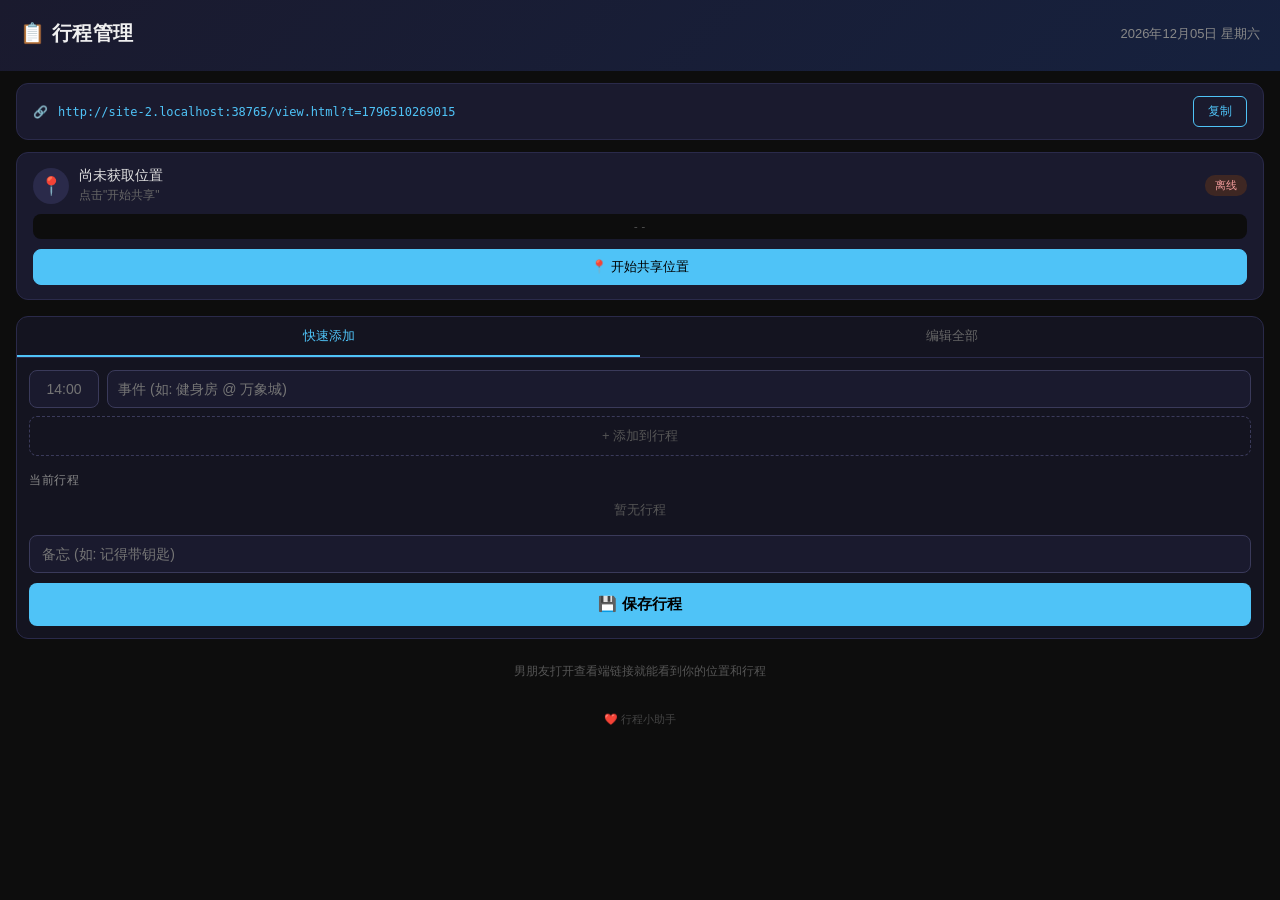
==== admin.html @ 4dcbf2bd "feat: 行程位置共享 - 双页面架构（admin管理+view查看），通过data.json同步" ====
<!DOCTYPE html>
<html lang="zh-CN">
<head>
<meta charset="UTF-8">
<meta name="viewport" content="width=device-width, initial-scale=1.0, maximum-scale=1.0, user-scalable=no">
<title>📋 行程管理</title>
<style>
* { margin: 0; padding: 0; box-sizing: border-box; }

body {
  font-family: -apple-system, BlinkMacSystemFont, "Segoe UI", "PingFang SC", "Microsoft YaHei", sans-serif;
  background: #0d0d0d;
  color: #e0e0e0;
  min-height: 100vh;
}

.header {
  background: linear-gradient(135deg, #1a1a2e 0%, #16213e 100%);
  padding: 20px 20px 16px;
  position: sticky;
  top: 0;
  z-index: 10;
}

.header-top { display: flex; justify-content: space-between; align-items: center; margin-bottom: 8px; }
.header h1 { font-size: 20px; font-weight: 600; color: #f0f0f0; letter-spacing: 0.5px; }
.header .date-display { font-size: 13px; color: #888; }

.section-title {
  font-size: 14px; font-weight: 500; color: #888;
  padding: 16px 20px 8px; letter-spacing: 0.5px;
}

/* 位置状态 */
.location-card {
  background: #1a1a2e; border: 1px solid #2a2a4a; border-radius: 12px;
  margin: 12px 16px; padding: 14px 16px;
}

.loc-status {
  display: flex; align-items: center; gap: 10px; margin-bottom: 10px;
}

.loc-icon {
  width: 36px; height: 36px; background: #2a2a4a; border-radius: 50%;
  display: flex; align-items: center; justify-content: center;
  font-size: 18px; flex-shrink: 0;
}

.loc-info { flex: 1; min-width: 0; }
.loc-name { font-size: 14px; color: #e0e0e0; }
.loc-addr { font-size: 12px; color: #666; margin-top: 2px; }
.loc-time { font-size: 11px; color: #555; }

.loc-badge {
  display: inline-block; font-size: 11px; padding: 3px 10px;
  border-radius: 10px; flex-shrink: 0;
}

.loc-badge.active { background: #1b5e20; color: #a5d6a7; }
.loc-badge.inactive { background: #3e2723; color: #ef9a9a; }

.loc-coords {
  font-size: 11px; color: #555; text-align: center;
  padding: 6px; background: #0d0d0d; border-radius: 8px;
  margin-top: 6px; font-family: monospace; letter-spacing: 1px;
}

.loc-actions { display: flex; gap: 8px; margin-top: 10px; }
.loc-btn {
  flex: 1; padding: 8px; border: 1px solid #3a3a5a; border-radius: 8px;
  background: #1a1a2e; color: #c0c0c0; font-size: 13px; cursor: pointer; text-align: center;
}
.loc-btn.primary { background: #4fc3f7; color: #000; border-color: #4fc3f7; font-weight: 500; }
.loc-btn.danger { background: #c62828; color: #fff; border-color: #c62828; }
.loc-btn:active { opacity: 0.7; }

/* 行程编辑 */
.timeline { padding: 0 16px; }
.timeline-item {
  display: flex; gap: 14px; padding: 10px 0; position: relative; align-items: flex-start;
}
.timeline-item::before {
  content: ''; position: absolute; left: 7px; top: 36px; bottom: -10px;
  width: 1px; background: #2a2a4a;
}
.timeline-item:last-child::before { display: none; }

.timeline-dot {
  width: 16px; height: 16px; border-radius: 50%; background: #2a2a4a;
  border: 2px solid #3a3a5a; flex-shrink: 0; margin-top: 2px;
}
.timeline-dot.active { background: #4fc3f7; border-color: #4fc3f7; box-shadow: 0 0 8px rgba(79,195,247,0.4); }
.timeline-done { background: #4caf50; border-color: #4caf50; }

.timeline-content { flex: 1; min-width: 0; }
.timeline-time { font-size: 12px; color: #666; }
.timeline-title { font-size: 15px; color: #e0e0e0; font-weight: 500; margin-top: 2px; }
.timeline-desc { font-size: 13px; color: #777; margin-top: 2px; }
.timeline-del {
  font-size: 16px; color: #555; cursor: pointer; padding: 4px 8px;
  flex-shrink: 0; align-self: center; line-height: 1;
}

/* 编辑区 */
.edit-section {
  margin: 16px; background: #141420; border: 1px solid #2a2a4a;
  border-radius: 12px; overflow: hidden;
}

.edit-tabs {
  display: flex; border-bottom: 1px solid #2a2a4a;
}

.edit-tab {
  flex: 1; padding: 10px; text-align: center; font-size: 13px;
  color: #666; cursor: pointer; border-bottom: 2px solid transparent;
}

.edit-tab.active { color: #4fc3f7; border-bottom-color: #4fc3f7; }

.edit-panel { padding: 12px; display: none; }
.edit-panel.active { display: block; }

.edit-input {
  width: 100%; background: #1a1a2e; border: 1px solid #3a3a5a;
  border-radius: 8px; color: #e0e0e0; font-size: 14px;
  padding: 10px 12px; resize: none; font-family: inherit;
  margin-bottom: 10px;
}

.edit-input:focus { outline: none; border-color: #4fc3f7; }

.add-row {
  display: flex; gap: 8px; margin-bottom: 8px;
}

.add-row .time-input {
  width: 70px; flex-shrink: 0; background: #1a1a2e;
  border: 1px solid #3a3a5a; border-radius: 8px; color: #e0e0e0;
  font-size: 14px; padding: 10px 8px; text-align: center;
}

.add-row .text-input {
  flex: 1; background: #1a1a2e; border: 1px solid #3a3a5a;
  border-radius: 8px; color: #e0e0e0; font-size: 14px; padding: 10px;
}

.add-row input:focus { outline: none; border-color: #4fc3f7; }

.add-btn {
  width: 100%; padding: 10px; border: 1px dashed #3a3a5a;
  border-radius: 8px; background: transparent;
  color: #555; font-size: 13px; cursor: pointer; text-align: center;
  margin-bottom: 8px;
}

.add-btn:active { border-color: #4fc3f7; color: #4fc3f7; }

.save-btn {
  width: 100%; padding: 12px; border: none; border-radius: 8px;
  background: #4fc3f7; color: #000; font-size: 15px;
  font-weight: 600; cursor: pointer; text-align: center;
}

.save-btn:active { opacity: 0.7; }

/* 备忘 */
.note-section {
  margin: 16px; padding: 14px 16px;
  background: #141420; border: 1px solid #2a2a4a; border-radius: 12px;
}
.note-section-title { font-size: 13px; color: #666; margin-bottom: 8px; }

.log-section {
  margin: 0 16px 16px; background: #141420; border: 1px solid #2a2a4a;
  border-radius: 12px; padding: 12px 16px; display: none;
}
.log-section.show { display: block; }
.log-title { font-size: 12px; color: #555; margin-bottom: 6px; cursor: pointer; }
.log-entry { font-size: 11px; color: #444; padding: 2px 0; font-family: monospace; }

.footer { text-align: center; padding: 24px 20px 40px; font-size: 11px; color: #444; }

.share-hint {
  text-align: center; padding: 8px 16px; font-size: 12px; color: #555;
}

.share-link {
  margin: 12px 16px; padding: 12px 16px;
  background: #1a1a2e; border: 1px solid #2a2a4a; border-radius: 12px;
  display: flex; align-items: center; gap: 10px;
}

.share-link input {
  flex: 1; background: transparent; border: none; color: #4fc3f7;
  font-size: 12px; font-family: monospace; outline: none;
  min-width: 0;
}

.share-link .copy-btn {
  flex-shrink: 0; padding: 6px 14px; border: 1px solid #4fc3f7;
  border-radius: 6px; color: #4fc3f7; font-size: 12px;
  cursor: pointer; background: transparent;
}

</style>
</head>
<body>

<div class="header">
  <div class="header-top">
    <h1>📋 行程管理</h1>
    <div class="date-display" id="dateDisplay"></div>
  </div>
</div>

<!-- 共享链接 -->
<div class="share-link">
  <span style="color:#888;font-size:12px;flex-shrink:0;">🔗</span>
  <input type="text" id="viewerLink" readonly value="加载中...">
  <button class="copy-btn" id="copyLink">复制</button>
</div>

<!-- 位置共享 -->
<div class="location-card">
  <div class="loc-status">
    <div class="loc-icon">📍</div>
    <div class="loc-info">
      <div class="loc-name" id="locName">尚未获取位置</div>
      <div class="loc-addr" id="locAddr">点击"开始共享"</div>
      <div class="loc-time" id="locTime"></div>
    </div>
    <span class="loc-badge inactive" id="locBadge">离线</span>
  </div>
  <div class="loc-coords" id="locCoords">--</div>
  <div class="loc-actions">
    <button class="loc-btn primary" id="startShare">📍 开始共享位置</button>
    <button class="loc-btn danger" id="stopShare" style="display:none;">停止</button>
  </div>
</div>

<!-- 行程编辑 -->
<div class="edit-section">
  <div class="edit-tabs">
    <div class="edit-tab active" data-tab="quick">快速添加</div>
    <div class="edit-tab" data-tab="full">编辑全部</div>
  </div>

  <!-- 快速添加 -->
  <div class="edit-panel active" id="panel-quick">
    <div class="add-row">
      <input type="text" class="time-input" id="quickTime" placeholder="14:00" value="">
      <input type="text" class="text-input" id="quickTitle" placeholder="事件 (如: 健身房 @ 万象城)">
    </div>
    <button class="add-btn" id="addQuickItem">+ 添加到行程</button>

    <div class="section-title" style="padding:8px 0 4px;font-size:12px;">当前行程</div>
    <div id="quickList"></div>

    <div style="margin-top:8px;">
      <input type="text" style="width:100%;background:#1a1a2e;border:1px solid #3a3a5a;border-radius:8px;color:#e0e0e0;font-size:14px;padding:10px 12px;" id="quickNote" placeholder="备忘 (如: 记得带钥匙)">
    </div>

    <button class="save-btn" id="quickSave" style="margin-top:10px;">💾 保存行程</button>
  </div>

  <!-- 编辑全部 -->
  <div class="edit-panel" id="panel-full">
    <textarea class="edit-input" id="fullInput" rows="7" placeholder="格式：&#10;14:00 健身房 @ 万象城&#10;19:00 吃饭 @ 万达&#10;21:30 预计到家&#10;&#10;===&#10;备忘：记得带钥匙"></textarea>
    <button class="save-btn" id="fullSave">💾 保存全部</button>
  </div>
</div>

<!-- 日志 -->
<div class="log-section" id="logSection">
  <div class="log-title" id="logToggle">📋 同步日志 (点击展开)</div>
  <div id="logContent"></div>
</div>

<div class="share-hint">
  男朋友打开查看端链接就能看到你的位置和行程
</div>

<div class="footer">
  ❤️ 行程小助手
</div>

<script>
// ===== 工具函数 =====
function todayStr() {
  const d = new Date();
  const y = d.getFullYear();
  const m = String(d.getMonth()+1).padStart(2,'0');
  const day = String(d.getDate()).padStart(2,'0');
  const w = ['日','一','二','三','四','五','六'];
  return `${y}年${m}月${day}日 星期${w[d.getDay()]}`;
}

function formatTime(d) { return String(d.getHours()).padStart(2,'0')+':'+String(d.getMinutes()).padStart(2,'0'); }

// ===== 加载 config.js 中的 token =====
// config.js 声明了 GITHUB_TOKEN_FROM_CONFIG 变量

// ===== 数据管理 =====
// 数据通过 GitHub Raw 共享：admin 写入 data.json，view 从 GitHub Raw 读取

const GITHUB_OWNER = 'adillojesus310-create';
const GITHUB_REPO = 'xingcheng';
const DATA_URL = `https://raw.githubusercontent.com/${GITHUB_OWNER}/${GITHUB_REPO}/master/data.json`;
/* GITHUB_TOKEN handled via config.js */

// 本地缓存（离线也能用）
let localData = null;

function loadSavedData() {
  try {
    const raw = localStorage.getItem('admin_data');
    if (raw) return JSON.parse(raw);
  } catch(e) {}
  return null;
}

function getData() {
  return localData || loadSavedData() || { items: [], note: '', loc: null };
}

async function setData(d) {
  localData = d;
  localStorage.setItem('admin_data', JSON.stringify(d));

  // 同步到 GitHub
  await pushToGithub(d);
  updateSharedLink();
}

function getGitHubToken() {
  // 从 config.js 或 localStorage 获取
  if (typeof GITHUB_TOKEN_FROM_CONFIG !== 'undefined') return GITHUB_TOKEN_FROM_CONFIG;
  try { return localStorage.getItem('gh_token') || ''; } catch(e) { return ''; }
}

async function pushToGithub(data) {
  const token = getGitHubToken();
  if (!token) {
    addLog('⚠️ 需要 GitHub Token 才能同步。点击右下角✏️设置');
    return;
  }
  const url = `https://api.github.com/repos/${GITHUB_OWNER}/${GITHUB_REPO}/contents/data.json`;

  try {
    // 先获取当前文件的 SHA（如果存在）
    let sha = '';
    try {
      const resp = await fetch(url, {
        headers: { 'Authorization': `token ${token}` }
      });
      const info = await resp.json();
      if (info.sha) sha = info.sha;
    } catch(e) {}

    // 推送新内容
    const content = btoa(unescape(encodeURIComponent(JSON.stringify(data, null, 2))));
    const body = {
      message: 'update data.json',
      content: content,
      branch: 'master'
    };
    if (sha) body.sha = sha;

    const resp = await fetch(url, {
      method: 'PUT',
      headers: {
        'Authorization': `token ${token}`,
        'Content-Type': 'application/json'
      },
      body: JSON.stringify(body)
    });

    const result = await resp.json();
    if (resp.ok) {
      addLog('✅ 数据已同步到 GitHub');
    } else {
      addLog('⚠️ GitHub 同步失败: ' + (result.message || '未知错误'));
      console.warn('GitHub push failed:', result);
    }
  } catch(e) {
    addLog('⚠️ 网络错误: ' + e.message);
  }
}

function updateSharedLink() {
  const link = document.getElementById('viewerLink');
  const viewerUrl = window.location.href
    .replace('admin.html', 'view.html')
    .replace(/\/+$/, '')
    .split('?')[0].split('#')[0] + '?t=' + Date.now();
  link.value = viewerUrl;
  return viewerUrl;
}

// ===== 位置共享 =====
let watchId = null;
let isSharing = false;

function updateLocationUI(loc) {
  const nameEl = document.getElementById('locName');
  const addrEl = document.getElementById('locAddr');
  const timeEl = document.getElementById('locTime');
  const badge = document.getElementById('locBadge');
  const coords = document.getElementById('locCoords');

  if (!loc) {
    nameEl.textContent = '尚未获取位置';
    addrEl.textContent = '点击"开始共享位置"';
    timeEl.textContent = '';
    badge.className = 'loc-badge inactive';
    badge.textContent = '离线';
    coords.textContent = '--';
    return;
  }

  const lat = loc.lat.toFixed(6);
  const lng = loc.lng.toFixed(6);
  nameEl.textContent = '当前共享位置';
  addrEl.textContent = `精度 ±${Math.round(loc.accuracy)}米`;
  timeEl.textContent = '更新于 ' + (loc.time || formatTime(new Date()));
  badge.className = 'loc-badge active';
  badge.textContent = '📍 在线';
  coords.textContent = `${lat}, ${lng}`;
}

async function startSharing() {
  if (!navigator.geolocation) { alert('浏览器不支持定位'); return; }

  async function onPosition(pos) {
    const loc = {
      lat: pos.coords.latitude,
      lng: pos.coords.longitude,
      accuracy: pos.coords.accuracy,
      time: formatTime(new Date())
    };
    isSharing = true;

    // 更新数据
    const data = getData();
    data.loc = loc;
    await setData(data);
    updateLocationUI(loc);
    updateSharedLink();
    addLog('位置已更新: ' + loc.lat.toFixed(4) + ', ' + loc.lng.toFixed(4));

    document.getElementById('startShare').style.display = 'none';
    document.getElementById('stopShare').style.display = 'block';
  }

  function onError(err) {
    console.warn('位置失败:', err.message);
    alert('获取位置失败: ' + err.message + '\n请检查定位权限是否开启');
  }

  navigator.geolocation.getCurrentPosition(onPosition, onError, {
    enableHighAccuracy: true, timeout: 15000
  });

  // 持续追踪
  if (watchId) navigator.geolocation.clearWatch(watchId);
  watchId = navigator.geolocation.watchPosition(onPosition, onError, {
    enableHighAccuracy: true, timeout: 30000, maximumAge: 10000
  });
}

function stopSharing() {
  if (watchId) {
    navigator.geolocation.clearWatch(watchId);
    watchId = null;
  }
  isSharing = false;
  document.getElementById('startShare').style.display = 'block';
  document.getElementById('stopShare').style.display = 'none';
  updateLocationUI(null);
  addLog('位置共享已停止');
}

// ===== 行程管理 =====
function renderQuickList(data) {
  const el = document.getElementById('quickList');
  if (!data.items || data.items.length === 0) {
    el.innerHTML = '<div style="color:#555;font-size:13px;padding:8px 0;text-align:center;">暂无行程</div>';
    return;
  }

  let html = '';
  data.items.forEach((item, i) => {
    html += `
      <div class="timeline-item">
        <div class="timeline-dot"></div>
        <div class="timeline-content">
          <div class="timeline-time">${item.time}</div>
          <div class="timeline-title">${item.title}</div>
          ${item.desc ? `<div class="timeline-desc">${item.desc}</div>` : ''}
        </div>
        <div class="timeline-del" data-idx="${i}">✕</div>
      </div>
    `;
  });
  el.innerHTML = html;

  // 删除事件
  el.querySelectorAll('.timeline-del').forEach(btn => {
    btn.addEventListener('click', async function() {
      const idx = parseInt(this.dataset.idx);
      const d = getData();
      d.items.splice(idx, 1);
      await setData(d);
      renderQuickList(d);
      updateSharedLink();
    });
  });
}

// ===== Tab 切换 =====
document.querySelectorAll('.edit-tab').forEach(tab => {
  tab.addEventListener('click', function() {
    document.querySelectorAll('.edit-tab').forEach(t => t.classList.remove('active'));
    document.querySelectorAll('.edit-panel').forEach(p => p.classList.remove('active'));
    this.classList.add('active');
    document.getElementById('panel-' + this.dataset.tab).classList.add('active');

    // 切换到 full 时填充内容
    if (this.dataset.tab === 'full') {
      const data = getData();
      const lines = data.items.map(i => `${i.time} ${i.title}${i.desc ? ' ' + i.desc : ''}`);
      if (data.note) { lines.push(''); lines.push('==='); lines.push(data.note); }
      document.getElementById('fullInput').value = lines.join('\n');
    }
  });
});

// ===== 快速添加 =====
document.getElementById('addQuickItem').addEventListener('click', async function() {
  const time = document.getElementById('quickTime').value.trim();
  const title = document.getElementById('quickTitle').value.trim();
  if (!time || !title) { alert('请输入时间和事件'); return; }

  const data = getData();
  let desc = '';
  let cleanTitle = title;
  if (title.includes(' @')) {
    const parts = title.split(' @');
    cleanTitle = parts[0].trim();
    desc = '@' + parts.slice(1).join(' @').trim();
  }
  data.items.push({ time, title: cleanTitle, desc, done: false });

  // 按时间排序
  data.items.sort((a, b) => a.time.localeCompare(b.time));

  await setData(data);
  renderQuickList(data);
  updateSharedLink();
  document.getElementById('quickTime').value = '';
  document.getElementById('quickTitle').value = '';
  addLog('已添加: ' + time + ' ' + cleanTitle);
});

// ===== 快速保存 =====
document.getElementById('quickSave').addEventListener('click', async function() {
  const note = document.getElementById('quickNote').value.trim();
  const data = getData();
  data.note = note;
  await setData(data);
  updateSharedLink();
  addLog('行程已保存');
});

// ===== 全部保存 =====
document.getElementById('fullSave').addEventListener('click', async function() {
  const text = document.getElementById('fullInput').value.trim();
  if (!text) { alert('请输入行程'); return; }

  const lines = text.split('\n');
  const items = [];
  let note = '';
  let inNote = false;

  for (const line of lines) {
    const t = line.trim();
    if (!t) continue;
    if (t === '===') { inNote = true; continue; }
    if (inNote) { note = (note ? note + '\n' : '') + t; continue; }

    const tm = t.match(/^(\d{1,2}:\d{2})(?:\s*-\s*\d{1,2}:\d{2})?\s+(.+)/);
    if (tm) {
      let desc = '';
      let title = tm[2].trim();
      if (title.includes(' @')) {
        const parts = title.split(' @');
        title = parts[0].trim();
        desc = '@' + parts.slice(1).join(' @').trim();
      }
      items.push({ time: tm[1], title, desc, done: false });
    } else {
      const hm = t.match(/预计到家\s*(\d{1,2}:\d{2})/);
      if (hm) items.push({ time: hm[1], title: '预计到家', desc: '', done: false });
    }
  }

  if (items.length === 0) { alert('请输入有效行程'); return; }

  items.sort((a, b) => a.time.localeCompare(b.time));

  const data = getData();
  data.items = items;
  data.note = note;
  await setData(data);
  renderQuickList(data);
  updateSharedLink();
  addLog('已更新 ' + items.length + ' 条行程');

  // 切回快速面板
  document.querySelector('[data-tab="quick"]').click();
  document.getElementById('quickNote').value = note;
});

// ===== 日志 =====
function addLog(msg) {
  const el = document.getElementById('logContent');
  const time = formatTime(new Date());
  el.innerHTML = `<div class="log-entry">[${time}] ${msg}</div>` + el.innerHTML;
  document.getElementById('logSection').classList.add('show');
}

document.getElementById('logToggle').addEventListener('click', function() {
  const content = document.getElementById('logContent');
  content.style.display = content.style.display === 'none' ? 'block' : 'none';
});

// ===== 复制链接 =====
document.getElementById('copyLink').addEventListener('click', function() {
  const input = document.getElementById('viewerLink');
  input.select();
  input.setSelectionRange(0, 99999);
  navigator.clipboard.writeText(input.value).then(() => {
    this.textContent = '已复制';
    setTimeout(() => { this.textContent = '复制'; }, 2000);
  }).catch(() => {
    document.execCommand('copy');
    this.textContent = '已复制';
    setTimeout(() => { this.textContent = '复制'; }, 2000);
  });
});

// ===== 初始化 =====
document.getElementById('dateDisplay').textContent = todayStr();

const initialData = getData();
renderQuickList(initialData);
if (initialData.note) document.getElementById('quickNote').value = initialData.note;
if (initialData.loc) updateLocationUI(initialData.loc);
if (initialData.loc) {
  document.getElementById('startShare').style.display = 'none';
  document.getElementById('stopShare').style.display = 'block';
}

updateSharedLink();

// 按钮事件
document.getElementById('startShare').addEventListener('click', startSharing);
document.getElementById('stopShare').addEventListener('click', stopSharing);

// 定时更新链接
setInterval(() => {
  updateSharedLink();
  document.getElementById('dateDisplay').textContent = todayStr();
}, 60000);

// 页面关闭时停止位置
window.addEventListener('beforeunload', function() {
  if (watchId) navigator.geolocation.clearWatch(watchId);
});

console.log('📋 行程管理端已加载');
console.log('📍 点击"开始共享位置"可实时更新位置');
</script>
</body>
</html>
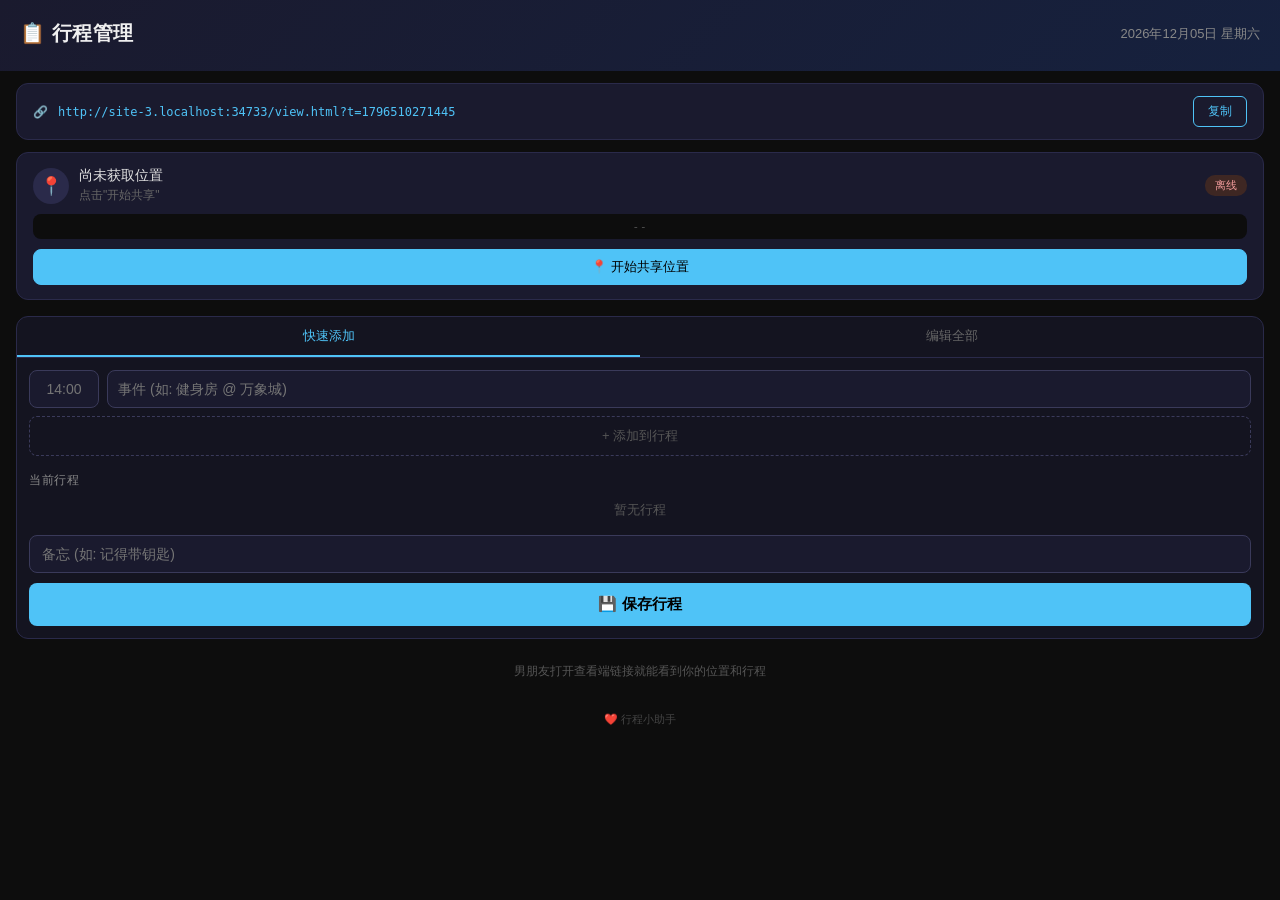
==== commit 0e2365da: "feat: 首次使用弹窗输入token，存localStorage" ====
--- a/admin.html
+++ b/admin.html
@@ -302,6 +302,26 @@
 // ===== 加载 config.js 中的 token =====
 // config.js 声明了 GITHUB_TOKEN_FROM_CONFIG 变量
 
+// 尝试从配置文件读取 token，如果没有则弹窗让用户输入
+function initToken() {
+  let token = '';
+  try {
+    if (typeof GITHUB_TOKEN_FROM_CONFIG !== 'undefined') token = GITHUB_TOKEN_FROM_CONFIG;
+  } catch(e) {}
+  if (!token) {
+    try { token = localStorage.getItem('gh_token') || ''; } catch(e) {}
+  }
+  if (!token) {
+    token = prompt('请输入 GitHub Token（首次使用需要）：\nhttps://github.com/settings/tokens');
+    if (token) {
+      try { localStorage.setItem('gh_token', token); } catch(e) {}
+    }
+  }
+  return token;
+}
+
+let ghToken = initToken();
+
 // ===== 数据管理 =====
 // 数据通过 GitHub Raw 共享：admin 写入 data.json，view 从 GitHub Raw 读取
 
@@ -335,9 +355,7 @@
 }
 
 function getGitHubToken() {
-  // 从 config.js 或 localStorage 获取
-  if (typeof GITHUB_TOKEN_FROM_CONFIG !== 'undefined') return GITHUB_TOKEN_FROM_CONFIG;
-  try { return localStorage.getItem('gh_token') || ''; } catch(e) { return ''; }
+  return ghToken || initToken() || '';
 }
 
 async function pushToGithub(data) {
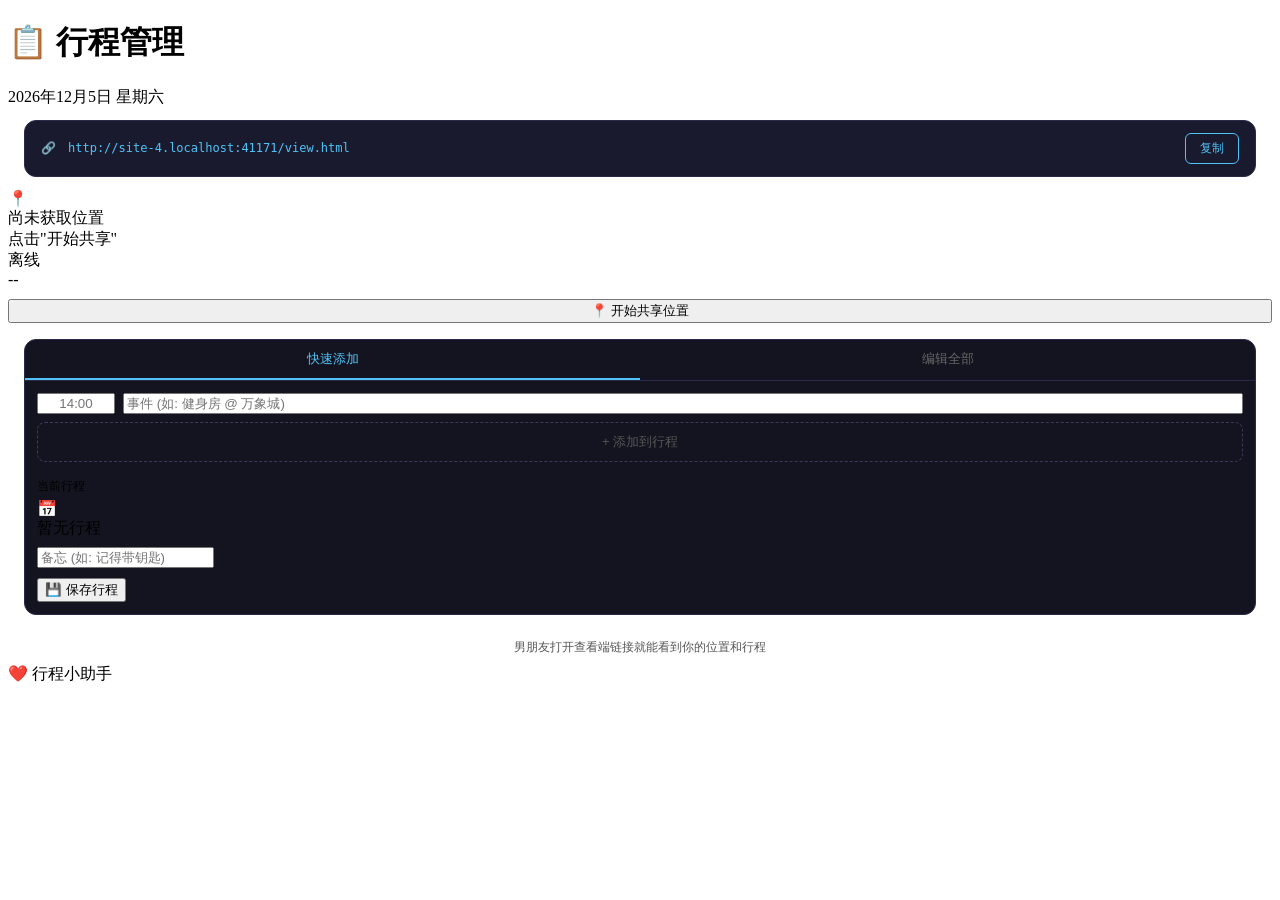
==== commit ee152409: "feat: support GitHub Pages (no server needed) - fetchData/postData fallback to GitHub API" ====
--- a/admin.html
+++ b/admin.html
@@ -4,149 +4,25 @@
 <meta charset="UTF-8">
 <meta name="viewport" content="width=device-width, initial-scale=1.0, maximum-scale=1.0, user-scalable=no">
 <title>📋 行程管理</title>
+<link rel="stylesheet" href="common.css">
 <style>
-* { margin: 0; padding: 0; box-sizing: border-box; }
-
-body {
-  font-family: -apple-system, BlinkMacSystemFont, "Segoe UI", "PingFang SC", "Microsoft YaHei", sans-serif;
-  background: #0d0d0d;
-  color: #e0e0e0;
-  min-height: 100vh;
-}
-
-.header {
-  background: linear-gradient(135deg, #1a1a2e 0%, #16213e 100%);
-  padding: 20px 20px 16px;
-  position: sticky;
-  top: 0;
-  z-index: 10;
-}
-
-.header-top { display: flex; justify-content: space-between; align-items: center; margin-bottom: 8px; }
-.header h1 { font-size: 20px; font-weight: 600; color: #f0f0f0; letter-spacing: 0.5px; }
-.header .date-display { font-size: 13px; color: #888; }
-
-.section-title {
-  font-size: 14px; font-weight: 500; color: #888;
-  padding: 16px 20px 8px; letter-spacing: 0.5px;
-}
-
-/* 位置状态 */
-.location-card {
-  background: #1a1a2e; border: 1px solid #2a2a4a; border-radius: 12px;
-  margin: 12px 16px; padding: 14px 16px;
-}
-
-.loc-status {
-  display: flex; align-items: center; gap: 10px; margin-bottom: 10px;
-}
-
-.loc-icon {
-  width: 36px; height: 36px; background: #2a2a4a; border-radius: 50%;
-  display: flex; align-items: center; justify-content: center;
-  font-size: 18px; flex-shrink: 0;
-}
-
-.loc-info { flex: 1; min-width: 0; }
-.loc-name { font-size: 14px; color: #e0e0e0; }
-.loc-addr { font-size: 12px; color: #666; margin-top: 2px; }
-.loc-time { font-size: 11px; color: #555; }
-
-.loc-badge {
-  display: inline-block; font-size: 11px; padding: 3px 10px;
-  border-radius: 10px; flex-shrink: 0;
-}
-
-.loc-badge.active { background: #1b5e20; color: #a5d6a7; }
-.loc-badge.inactive { background: #3e2723; color: #ef9a9a; }
-
-.loc-coords {
-  font-size: 11px; color: #555; text-align: center;
-  padding: 6px; background: #0d0d0d; border-radius: 8px;
-  margin-top: 6px; font-family: monospace; letter-spacing: 1px;
-}
-
-.loc-actions { display: flex; gap: 8px; margin-top: 10px; }
-.loc-btn {
-  flex: 1; padding: 8px; border: 1px solid #3a3a5a; border-radius: 8px;
-  background: #1a1a2e; color: #c0c0c0; font-size: 13px; cursor: pointer; text-align: center;
-}
-.loc-btn.primary { background: #4fc3f7; color: #000; border-color: #4fc3f7; font-weight: 500; }
-.loc-btn.danger { background: #c62828; color: #fff; border-color: #c62828; }
-.loc-btn:active { opacity: 0.7; }
-
-/* 行程编辑 */
-.timeline { padding: 0 16px; }
-.timeline-item {
-  display: flex; gap: 14px; padding: 10px 0; position: relative; align-items: flex-start;
-}
-.timeline-item::before {
-  content: ''; position: absolute; left: 7px; top: 36px; bottom: -10px;
-  width: 1px; background: #2a2a4a;
-}
-.timeline-item:last-child::before { display: none; }
-
-.timeline-dot {
-  width: 16px; height: 16px; border-radius: 50%; background: #2a2a4a;
-  border: 2px solid #3a3a5a; flex-shrink: 0; margin-top: 2px;
-}
-.timeline-dot.active { background: #4fc3f7; border-color: #4fc3f7; box-shadow: 0 0 8px rgba(79,195,247,0.4); }
-.timeline-done { background: #4caf50; border-color: #4caf50; }
-
-.timeline-content { flex: 1; min-width: 0; }
-.timeline-time { font-size: 12px; color: #666; }
-.timeline-title { font-size: 15px; color: #e0e0e0; font-weight: 500; margin-top: 2px; }
-.timeline-desc { font-size: 13px; color: #777; margin-top: 2px; }
-.timeline-del {
-  font-size: 16px; color: #555; cursor: pointer; padding: 4px 8px;
-  flex-shrink: 0; align-self: center; line-height: 1;
-}
-
-/* 编辑区 */
+/* admin 专有样式 */
 .edit-section {
   margin: 16px; background: #141420; border: 1px solid #2a2a4a;
   border-radius: 12px; overflow: hidden;
 }
-
-.edit-tabs {
-  display: flex; border-bottom: 1px solid #2a2a4a;
-}
-
+.edit-tabs { display: flex; border-bottom: 1px solid #2a2a4a; }
 .edit-tab {
   flex: 1; padding: 10px; text-align: center; font-size: 13px;
   color: #666; cursor: pointer; border-bottom: 2px solid transparent;
 }
-
 .edit-tab.active { color: #4fc3f7; border-bottom-color: #4fc3f7; }
-
 .edit-panel { padding: 12px; display: none; }
 .edit-panel.active { display: block; }
 
-.edit-input {
-  width: 100%; background: #1a1a2e; border: 1px solid #3a3a5a;
-  border-radius: 8px; color: #e0e0e0; font-size: 14px;
-  padding: 10px 12px; resize: none; font-family: inherit;
-  margin-bottom: 10px;
-}
-
-.edit-input:focus { outline: none; border-color: #4fc3f7; }
-
-.add-row {
-  display: flex; gap: 8px; margin-bottom: 8px;
-}
-
-.add-row .time-input {
-  width: 70px; flex-shrink: 0; background: #1a1a2e;
-  border: 1px solid #3a3a5a; border-radius: 8px; color: #e0e0e0;
-  font-size: 14px; padding: 10px 8px; text-align: center;
-}
-
-.add-row .text-input {
-  flex: 1; background: #1a1a2e; border: 1px solid #3a3a5a;
-  border-radius: 8px; color: #e0e0e0; font-size: 14px; padding: 10px;
-}
-
-.add-row input:focus { outline: none; border-color: #4fc3f7; }
+.add-row { display: flex; gap: 8px; margin-bottom: 8px; }
+.add-row .time-input { width: 70px; flex-shrink: 0; text-align: center; }
+.add-row .text-input { flex: 1; }
 
 .add-btn {
   width: 100%; padding: 10px; border: 1px dashed #3a3a5a;
@@ -154,23 +30,9 @@
   color: #555; font-size: 13px; cursor: pointer; text-align: center;
   margin-bottom: 8px;
 }
-
 .add-btn:active { border-color: #4fc3f7; color: #4fc3f7; }
 
-.save-btn {
-  width: 100%; padding: 12px; border: none; border-radius: 8px;
-  background: #4fc3f7; color: #000; font-size: 15px;
-  font-weight: 600; cursor: pointer; text-align: center;
-}
-
-.save-btn:active { opacity: 0.7; }
-
-/* 备忘 */
-.note-section {
-  margin: 16px; padding: 14px 16px;
-  background: #141420; border: 1px solid #2a2a4a; border-radius: 12px;
-}
-.note-section-title { font-size: 13px; color: #666; margin-bottom: 8px; }
+.loc-actions { display: flex; gap: 8px; margin-top: 10px; }
 
 .log-section {
   margin: 0 16px 16px; background: #141420; border: 1px solid #2a2a4a;
@@ -179,31 +41,23 @@
 .log-section.show { display: block; }
 .log-title { font-size: 12px; color: #555; margin-bottom: 6px; cursor: pointer; }
 .log-entry { font-size: 11px; color: #444; padding: 2px 0; font-family: monospace; }
-
-.footer { text-align: center; padding: 24px 20px 40px; font-size: 11px; color: #444; }
-
-.share-hint {
-  text-align: center; padding: 8px 16px; font-size: 12px; color: #555;
-}
 
 .share-link {
   margin: 12px 16px; padding: 12px 16px;
   background: #1a1a2e; border: 1px solid #2a2a4a; border-radius: 12px;
   display: flex; align-items: center; gap: 10px;
 }
-
 .share-link input {
   flex: 1; background: transparent; border: none; color: #4fc3f7;
-  font-size: 12px; font-family: monospace; outline: none;
-  min-width: 0;
-}
-
+  font-size: 12px; font-family: monospace; outline: none; min-width: 0;
+}
 .share-link .copy-btn {
   flex-shrink: 0; padding: 6px 14px; border: 1px solid #4fc3f7;
   border-radius: 6px; color: #4fc3f7; font-size: 12px;
   cursor: pointer; background: transparent;
 }
 
+.share-hint { text-align: center; padding: 8px 16px; font-size: 12px; color: #555; }
 </style>
 </head>
 <body>
@@ -224,8 +78,8 @@
 
 <!-- 位置共享 -->
 <div class="location-card">
-  <div class="loc-status">
-    <div class="loc-icon">📍</div>
+  <div class="loc-row">
+    <div class="loc-icon sm">📍</div>
     <div class="loc-info">
       <div class="loc-name" id="locName">尚未获取位置</div>
       <div class="loc-addr" id="locAddr">点击"开始共享"</div>
@@ -235,8 +89,8 @@
   </div>
   <div class="loc-coords" id="locCoords">--</div>
   <div class="loc-actions">
-    <button class="loc-btn primary" id="startShare">📍 开始共享位置</button>
-    <button class="loc-btn danger" id="stopShare" style="display:none;">停止</button>
+    <button class="btn primary" style="flex:1;" id="startShare">📍 开始共享位置</button>
+    <button class="btn danger" style="flex:1;display:none;" id="stopShare">停止</button>
   </div>
 </div>
 
@@ -247,11 +101,10 @@
     <div class="edit-tab" data-tab="full">编辑全部</div>
   </div>
 
-  <!-- 快速添加 -->
   <div class="edit-panel active" id="panel-quick">
     <div class="add-row">
-      <input type="text" class="time-input" id="quickTime" placeholder="14:00" value="">
-      <input type="text" class="text-input" id="quickTitle" placeholder="事件 (如: 健身房 @ 万象城)">
+      <input type="text" class="input-base time-input" id="quickTime" placeholder="14:00">
+      <input type="text" class="input-base text-input" id="quickTitle" placeholder="事件 (如: 健身房 @ 万象城)">
     </div>
     <button class="add-btn" id="addQuickItem">+ 添加到行程</button>
 
@@ -259,447 +112,230 @@
     <div id="quickList"></div>
 
     <div style="margin-top:8px;">
-      <input type="text" style="width:100%;background:#1a1a2e;border:1px solid #3a3a5a;border-radius:8px;color:#e0e0e0;font-size:14px;padding:10px 12px;" id="quickNote" placeholder="备忘 (如: 记得带钥匙)">
+      <input type="text" class="input-base block" id="quickNote" placeholder="备忘 (如: 记得带钥匙)">
     </div>
 
-    <button class="save-btn" id="quickSave" style="margin-top:10px;">💾 保存行程</button>
-  </div>
-
-  <!-- 编辑全部 -->
+    <button class="btn primary lg block" id="quickSave" style="margin-top:10px;">💾 保存行程</button>
+  </div>
+
   <div class="edit-panel" id="panel-full">
-    <textarea class="edit-input" id="fullInput" rows="7" placeholder="格式：&#10;14:00 健身房 @ 万象城&#10;19:00 吃饭 @ 万达&#10;21:30 预计到家&#10;&#10;===&#10;备忘：记得带钥匙"></textarea>
-    <button class="save-btn" id="fullSave">💾 保存全部</button>
-  </div>
-</div>
-
-<!-- 日志 -->
+    <textarea class="input-base area block" id="fullInput" rows="7" placeholder="格式：&#10;14:00 健身房 @ 万象城&#10;19:00 吃饭 @ 万达&#10;21:30 预计到家&#10;&#10;===&#10;备忘：记得带钥匙" style="margin-bottom:10px;"></textarea>
+    <button class="btn primary lg block" id="fullSave">💾 保存全部</button>
+  </div>
+</div>
+
 <div class="log-section" id="logSection">
   <div class="log-title" id="logToggle">📋 同步日志 (点击展开)</div>
   <div id="logContent"></div>
 </div>
 
-<div class="share-hint">
-  男朋友打开查看端链接就能看到你的位置和行程
-</div>
-
-<div class="footer">
-  ❤️ 行程小助手
-</div>
-
+<div class="share-hint">男朋友打开查看端链接就能看到你的位置和行程</div>
+<div class="footer">❤️ 行程小助手</div>
+
+<script src="config.js"></script>
+<script src="common.js"></script>
 <script>
-// ===== 工具函数 =====
-function todayStr() {
-  const d = new Date();
-  const y = d.getFullYear();
-  const m = String(d.getMonth()+1).padStart(2,'0');
-  const day = String(d.getDate()).padStart(2,'0');
-  const w = ['日','一','二','三','四','五','六'];
-  return `${y}年${m}月${day}日 星期${w[d.getDay()]}`;
-}
-
-function formatTime(d) { return String(d.getHours()).padStart(2,'0')+':'+String(d.getMinutes()).padStart(2,'0'); }
-
-// ===== 加载 config.js 中的 token =====
-// config.js 声明了 GITHUB_TOKEN_FROM_CONFIG 变量
-
-// 尝试从配置文件读取 token，如果没有则弹窗让用户输入
-function initToken() {
-  let token = '';
-  try {
-    if (typeof GITHUB_TOKEN_FROM_CONFIG !== 'undefined') token = GITHUB_TOKEN_FROM_CONFIG;
-  } catch(e) {}
-  if (!token) {
-    try { token = localStorage.getItem('gh_token') || ''; } catch(e) {}
-  }
-  if (!token) {
-    token = prompt('请输入 GitHub Token（首次使用需要）：\nhttps://github.com/settings/tokens');
-    if (token) {
-      try { localStorage.setItem('gh_token', token); } catch(e) {}
+const U = window.HermesUtil;
+const $ = id => document.getElementById(id);
+
+// ===== 数据状态 =====
+let state = { items: [], note: '', loc: null };
+
+async function loadInitial() {
+  const r = await U.fetchData();
+  if (r && !r.unchanged && r.data) {
+    state = { items: r.data.items || [], note: r.data.note || '', loc: r.data.loc || null };
+  }
+}
+
+async function saveState() {
+  const ok = await U.postData(state);
+  addLog(ok ? '✅ 已保存到服务器' : '⚠️ 保存失败,请检查网络');
+}
+
+// ===== 位置共享 =====
+let watchId = null;
+
+function updateLocationUI(loc) {
+  if (!loc) {
+    $('locName').textContent = '尚未获取位置';
+    $('locAddr').textContent = '点击"开始共享位置"';
+    $('locTime').textContent = '';
+    $('locBadge').className = 'loc-badge inactive';
+    $('locBadge').textContent = '离线';
+    $('locCoords').textContent = '--';
+    return;
+  }
+  $('locName').textContent = '当前共享位置';
+  $('locAddr').textContent = '精度 ±' + Math.round(loc.accuracy) + '米';
+  $('locTime').textContent = '更新于 ' + (loc.time || U.formatTime(new Date()));
+  $('locBadge').className = 'loc-badge active';
+  $('locBadge').textContent = '📍 在线';
+  $('locCoords').textContent = loc.lat.toFixed(6) + ', ' + loc.lng.toFixed(6);
+}
+
+async function onPosition(pos) {
+  const loc = {
+    lat: pos.coords.latitude,
+    lng: pos.coords.longitude,
+    accuracy: pos.coords.accuracy,
+    time: U.formatTime(new Date())
+  };
+  state.loc = loc;
+  updateLocationUI(loc);
+  $('startShare').style.display = 'none';
+  $('stopShare').style.display = 'block';
+  await U.postData(state);
+  addLog('位置已更新: ' + loc.lat.toFixed(4) + ', ' + loc.lng.toFixed(4));
+}
+
+function onPositionError(err) {
+  alert('获取位置失败: ' + err.message + '\n请检查定位权限是否开启');
+}
+
+function startSharing() {
+  if (!navigator.geolocation) { alert('浏览器不支持定位'); return; }
+  navigator.geolocation.getCurrentPosition(onPosition, onPositionError, {
+    enableHighAccuracy: true, timeout: 15000
+  });
+  if (watchId) navigator.geolocation.clearWatch(watchId);
+  watchId = navigator.geolocation.watchPosition(onPosition, onPositionError, {
+    enableHighAccuracy: true, timeout: 30000, maximumAge: 10000
+  });
+}
+
+function stopSharing() {
+  if (watchId) { navigator.geolocation.clearWatch(watchId); watchId = null; }
+  $('startShare').style.display = 'block';
+  $('stopShare').style.display = 'none';
+  addLog('位置共享已停止');
+}
+
+// ===== 行程列表 =====
+function renderList() {
+  U.renderTimeline($('quickList'), state.items, { deletable: true, emptyText: '暂无行程' });
+  $('quickList').querySelectorAll('.timeline-del').forEach(btn => {
+    btn.addEventListener('click', async () => {
+      const idx = parseInt(btn.dataset.idx);
+      state.items.splice(idx, 1);
+      renderList();
+      await saveState();
+    });
+  });
+}
+
+// ===== Tab 切换 =====
+document.querySelectorAll('.edit-tab').forEach(tab => {
+  tab.addEventListener('click', function () {
+    document.querySelectorAll('.edit-tab').forEach(t => t.classList.remove('active'));
+    document.querySelectorAll('.edit-panel').forEach(p => p.classList.remove('active'));
+    this.classList.add('active');
+    $('panel-' + this.dataset.tab).classList.add('active');
+    if (this.dataset.tab === 'full') {
+      $('fullInput').value = U.stringifySchedule(state);
     }
-  }
-  return token;
-}
-
-let ghToken = initToken();
-
-// ===== 数据管理 =====
-// 数据通过 GitHub Raw 共享：admin 写入 data.json，view 从 GitHub Raw 读取
-
-const GITHUB_OWNER = 'adillojesus310-create';
-const GITHUB_REPO = 'xingcheng';
-const DATA_URL = `https://raw.githubusercontent.com/${GITHUB_OWNER}/${GITHUB_REPO}/master/data.json`;
-/* GITHUB_TOKEN handled via config.js */
-
-// 本地缓存（离线也能用）
-let localData = null;
-
-function loadSavedData() {
-  try {
-    const raw = localStorage.getItem('admin_data');
-    if (raw) return JSON.parse(raw);
-  } catch(e) {}
-  return null;
-}
-
-function getData() {
-  return localData || loadSavedData() || { items: [], note: '', loc: null };
-}
-
-async function setData(d) {
-  localData = d;
-  localStorage.setItem('admin_data', JSON.stringify(d));
-
-  // 同步到 GitHub
-  await pushToGithub(d);
-  updateSharedLink();
-}
-
-function getGitHubToken() {
-  return ghToken || initToken() || '';
-}
-
-async function pushToGithub(data) {
-  const token = getGitHubToken();
-  if (!token) {
-    addLog('⚠️ 需要 GitHub Token 才能同步。点击右下角✏️设置');
-    return;
-  }
-  const url = `https://api.github.com/repos/${GITHUB_OWNER}/${GITHUB_REPO}/contents/data.json`;
-
-  try {
-    // 先获取当前文件的 SHA（如果存在）
-    let sha = '';
-    try {
-      const resp = await fetch(url, {
-        headers: { 'Authorization': `token ${token}` }
-      });
-      const info = await resp.json();
-      if (info.sha) sha = info.sha;
-    } catch(e) {}
-
-    // 推送新内容
-    const content = btoa(unescape(encodeURIComponent(JSON.stringify(data, null, 2))));
-    const body = {
-      message: 'update data.json',
-      content: content,
-      branch: 'master'
-    };
-    if (sha) body.sha = sha;
-
-    const resp = await fetch(url, {
-      method: 'PUT',
-      headers: {
-        'Authorization': `token ${token}`,
-        'Content-Type': 'application/json'
-      },
-      body: JSON.stringify(body)
-    });
-
-    const result = await resp.json();
-    if (resp.ok) {
-      addLog('✅ 数据已同步到 GitHub');
-    } else {
-      addLog('⚠️ GitHub 同步失败: ' + (result.message || '未知错误'));
-      console.warn('GitHub push failed:', result);
-    }
-  } catch(e) {
-    addLog('⚠️ 网络错误: ' + e.message);
-  }
-}
-
+  });
+});
+
+// ===== 快速添加 =====
+$('addQuickItem').addEventListener('click', async () => {
+  const time = $('quickTime').value.trim();
+  const title = $('quickTitle').value.trim();
+  if (!time || !title) { alert('请输入时间和事件'); return; }
+  let cleanTitle = title, desc = '';
+  const atIdx = title.indexOf(' @');
+  if (atIdx >= 0) {
+    cleanTitle = title.slice(0, atIdx).trim();
+    desc = '@' + title.slice(atIdx + 2).trim();
+  }
+  state.items.push({ time, title: cleanTitle, desc, done: false });
+  state.items.sort((a, b) => a.time.localeCompare(b.time));
+  renderList();
+  $('quickTime').value = '';
+  $('quickTitle').value = '';
+  addLog('已添加: ' + time + ' ' + cleanTitle);
+  await saveState();
+});
+
+$('quickSave').addEventListener('click', async () => {
+  state.note = $('quickNote').value.trim();
+  await saveState();
+  addLog('行程已保存');
+});
+
+$('fullSave').addEventListener('click', async () => {
+  const text = $('fullInput').value.trim();
+  if (!text) { alert('请输入行程'); return; }
+  const parsed = U.parseScheduleText(text);
+  if (parsed.items.length === 0) { alert('请输入有效行程'); return; }
+  state.items = parsed.items;
+  state.note = parsed.note;
+  renderList();
+  $('quickNote').value = parsed.note;
+  document.querySelector('[data-tab="quick"]').click();
+  addLog('已更新 ' + parsed.items.length + ' 条行程');
+  await saveState();
+});
+
+// ===== 日志 =====
+function addLog(msg) {
+  const el = $('logContent');
+  const time = U.formatTime(new Date());
+  el.innerHTML = '<div class="log-entry">[' + time + '] ' + U.escapeHtml(msg) + '</div>' + el.innerHTML;
+  $('logSection').classList.add('show');
+}
+
+$('logToggle').addEventListener('click', () => {
+  const c = $('logContent');
+  c.style.display = c.style.display === 'none' ? 'block' : 'none';
+});
+
+// ===== 复制链接 =====
 function updateSharedLink() {
-  const link = document.getElementById('viewerLink');
   const viewerUrl = window.location.href
     .replace('admin.html', 'view.html')
     .replace(/\/+$/, '')
-    .split('?')[0].split('#')[0] + '?t=' + Date.now();
-  link.value = viewerUrl;
-  return viewerUrl;
-}
-
-// ===== 位置共享 =====
-let watchId = null;
-let isSharing = false;
-
-function updateLocationUI(loc) {
-  const nameEl = document.getElementById('locName');
-  const addrEl = document.getElementById('locAddr');
-  const timeEl = document.getElementById('locTime');
-  const badge = document.getElementById('locBadge');
-  const coords = document.getElementById('locCoords');
-
-  if (!loc) {
-    nameEl.textContent = '尚未获取位置';
-    addrEl.textContent = '点击"开始共享位置"';
-    timeEl.textContent = '';
-    badge.className = 'loc-badge inactive';
-    badge.textContent = '离线';
-    coords.textContent = '--';
-    return;
-  }
-
-  const lat = loc.lat.toFixed(6);
-  const lng = loc.lng.toFixed(6);
-  nameEl.textContent = '当前共享位置';
-  addrEl.textContent = `精度 ±${Math.round(loc.accuracy)}米`;
-  timeEl.textContent = '更新于 ' + (loc.time || formatTime(new Date()));
-  badge.className = 'loc-badge active';
-  badge.textContent = '📍 在线';
-  coords.textContent = `${lat}, ${lng}`;
-}
-
-async function startSharing() {
-  if (!navigator.geolocation) { alert('浏览器不支持定位'); return; }
-
-  async function onPosition(pos) {
-    const loc = {
-      lat: pos.coords.latitude,
-      lng: pos.coords.longitude,
-      accuracy: pos.coords.accuracy,
-      time: formatTime(new Date())
-    };
-    isSharing = true;
-
-    // 更新数据
-    const data = getData();
-    data.loc = loc;
-    await setData(data);
-    updateLocationUI(loc);
-    updateSharedLink();
-    addLog('位置已更新: ' + loc.lat.toFixed(4) + ', ' + loc.lng.toFixed(4));
-
-    document.getElementById('startShare').style.display = 'none';
-    document.getElementById('stopShare').style.display = 'block';
-  }
-
-  function onError(err) {
-    console.warn('位置失败:', err.message);
-    alert('获取位置失败: ' + err.message + '\n请检查定位权限是否开启');
-  }
-
-  navigator.geolocation.getCurrentPosition(onPosition, onError, {
-    enableHighAccuracy: true, timeout: 15000
-  });
-
-  // 持续追踪
-  if (watchId) navigator.geolocation.clearWatch(watchId);
-  watchId = navigator.geolocation.watchPosition(onPosition, onError, {
-    enableHighAccuracy: true, timeout: 30000, maximumAge: 10000
-  });
-}
-
-function stopSharing() {
-  if (watchId) {
-    navigator.geolocation.clearWatch(watchId);
-    watchId = null;
-  }
-  isSharing = false;
-  document.getElementById('startShare').style.display = 'block';
-  document.getElementById('stopShare').style.display = 'none';
-  updateLocationUI(null);
-  addLog('位置共享已停止');
-}
-
-// ===== 行程管理 =====
-function renderQuickList(data) {
-  const el = document.getElementById('quickList');
-  if (!data.items || data.items.length === 0) {
-    el.innerHTML = '<div style="color:#555;font-size:13px;padding:8px 0;text-align:center;">暂无行程</div>';
-    return;
-  }
-
-  let html = '';
-  data.items.forEach((item, i) => {
-    html += `
-      <div class="timeline-item">
-        <div class="timeline-dot"></div>
-        <div class="timeline-content">
-          <div class="timeline-time">${item.time}</div>
-          <div class="timeline-title">${item.title}</div>
-          ${item.desc ? `<div class="timeline-desc">${item.desc}</div>` : ''}
-        </div>
-        <div class="timeline-del" data-idx="${i}">✕</div>
-      </div>
-    `;
-  });
-  el.innerHTML = html;
-
-  // 删除事件
-  el.querySelectorAll('.timeline-del').forEach(btn => {
-    btn.addEventListener('click', async function() {
-      const idx = parseInt(this.dataset.idx);
-      const d = getData();
-      d.items.splice(idx, 1);
-      await setData(d);
-      renderQuickList(d);
-      updateSharedLink();
-    });
-  });
-}
-
-// ===== Tab 切换 =====
-document.querySelectorAll('.edit-tab').forEach(tab => {
-  tab.addEventListener('click', function() {
-    document.querySelectorAll('.edit-tab').forEach(t => t.classList.remove('active'));
-    document.querySelectorAll('.edit-panel').forEach(p => p.classList.remove('active'));
-    this.classList.add('active');
-    document.getElementById('panel-' + this.dataset.tab).classList.add('active');
-
-    // 切换到 full 时填充内容
-    if (this.dataset.tab === 'full') {
-      const data = getData();
-      const lines = data.items.map(i => `${i.time} ${i.title}${i.desc ? ' ' + i.desc : ''}`);
-      if (data.note) { lines.push(''); lines.push('==='); lines.push(data.note); }
-      document.getElementById('fullInput').value = lines.join('\n');
-    }
-  });
-});
-
-// ===== 快速添加 =====
-document.getElementById('addQuickItem').addEventListener('click', async function() {
-  const time = document.getElementById('quickTime').value.trim();
-  const title = document.getElementById('quickTitle').value.trim();
-  if (!time || !title) { alert('请输入时间和事件'); return; }
-
-  const data = getData();
-  let desc = '';
-  let cleanTitle = title;
-  if (title.includes(' @')) {
-    const parts = title.split(' @');
-    cleanTitle = parts[0].trim();
-    desc = '@' + parts.slice(1).join(' @').trim();
-  }
-  data.items.push({ time, title: cleanTitle, desc, done: false });
-
-  // 按时间排序
-  data.items.sort((a, b) => a.time.localeCompare(b.time));
-
-  await setData(data);
-  renderQuickList(data);
-  updateSharedLink();
-  document.getElementById('quickTime').value = '';
-  document.getElementById('quickTitle').value = '';
-  addLog('已添加: ' + time + ' ' + cleanTitle);
-});
-
-// ===== 快速保存 =====
-document.getElementById('quickSave').addEventListener('click', async function() {
-  const note = document.getElementById('quickNote').value.trim();
-  const data = getData();
-  data.note = note;
-  await setData(data);
-  updateSharedLink();
-  addLog('行程已保存');
-});
-
-// ===== 全部保存 =====
-document.getElementById('fullSave').addEventListener('click', async function() {
-  const text = document.getElementById('fullInput').value.trim();
-  if (!text) { alert('请输入行程'); return; }
-
-  const lines = text.split('\n');
-  const items = [];
-  let note = '';
-  let inNote = false;
-
-  for (const line of lines) {
-    const t = line.trim();
-    if (!t) continue;
-    if (t === '===') { inNote = true; continue; }
-    if (inNote) { note = (note ? note + '\n' : '') + t; continue; }
-
-    const tm = t.match(/^(\d{1,2}:\d{2})(?:\s*-\s*\d{1,2}:\d{2})?\s+(.+)/);
-    if (tm) {
-      let desc = '';
-      let title = tm[2].trim();
-      if (title.includes(' @')) {
-        const parts = title.split(' @');
-        title = parts[0].trim();
-        desc = '@' + parts.slice(1).join(' @').trim();
-      }
-      items.push({ time: tm[1], title, desc, done: false });
-    } else {
-      const hm = t.match(/预计到家\s*(\d{1,2}:\d{2})/);
-      if (hm) items.push({ time: hm[1], title: '预计到家', desc: '', done: false });
-    }
-  }
-
-  if (items.length === 0) { alert('请输入有效行程'); return; }
-
-  items.sort((a, b) => a.time.localeCompare(b.time));
-
-  const data = getData();
-  data.items = items;
-  data.note = note;
-  await setData(data);
-  renderQuickList(data);
-  updateSharedLink();
-  addLog('已更新 ' + items.length + ' 条行程');
-
-  // 切回快速面板
-  document.querySelector('[data-tab="quick"]').click();
-  document.getElementById('quickNote').value = note;
-});
-
-// ===== 日志 =====
-function addLog(msg) {
-  const el = document.getElementById('logContent');
-  const time = formatTime(new Date());
-  el.innerHTML = `<div class="log-entry">[${time}] ${msg}</div>` + el.innerHTML;
-  document.getElementById('logSection').classList.add('show');
-}
-
-document.getElementById('logToggle').addEventListener('click', function() {
-  const content = document.getElementById('logContent');
-  content.style.display = content.style.display === 'none' ? 'block' : 'none';
-});
-
-// ===== 复制链接 =====
-document.getElementById('copyLink').addEventListener('click', function() {
-  const input = document.getElementById('viewerLink');
+    .split('?')[0].split('#')[0];
+  $('viewerLink').value = viewerUrl;
+}
+
+$('copyLink').addEventListener('click', function () {
+  const input = $('viewerLink');
   input.select();
   input.setSelectionRange(0, 99999);
-  navigator.clipboard.writeText(input.value).then(() => {
+  const done = () => {
     this.textContent = '已复制';
     setTimeout(() => { this.textContent = '复制'; }, 2000);
-  }).catch(() => {
-    document.execCommand('copy');
-    this.textContent = '已复制';
-    setTimeout(() => { this.textContent = '复制'; }, 2000);
-  });
+  };
+  if (navigator.clipboard) {
+    navigator.clipboard.writeText(input.value).then(done).catch(done);
+  } else {
+    document.execCommand('copy'); done();
+  }
 });
 
 // ===== 初始化 =====
-document.getElementById('dateDisplay').textContent = todayStr();
-
-const initialData = getData();
-renderQuickList(initialData);
-if (initialData.note) document.getElementById('quickNote').value = initialData.note;
-if (initialData.loc) updateLocationUI(initialData.loc);
-if (initialData.loc) {
-  document.getElementById('startShare').style.display = 'none';
-  document.getElementById('stopShare').style.display = 'block';
-}
-
-updateSharedLink();
-
-// 按钮事件
-document.getElementById('startShare').addEventListener('click', startSharing);
-document.getElementById('stopShare').addEventListener('click', stopSharing);
-
-// 定时更新链接
-setInterval(() => {
+(async function init() {
+  $('dateDisplay').textContent = U.todayStr();
   updateSharedLink();
-  document.getElementById('dateDisplay').textContent = todayStr();
-}, 60000);
-
-// 页面关闭时停止位置
-window.addEventListener('beforeunload', function() {
+  await loadInitial();
+  renderList();
+  if (state.note) $('quickNote').value = state.note;
+  if (state.loc) {
+    updateLocationUI(state.loc);
+    $('startShare').style.display = 'none';
+    $('stopShare').style.display = 'block';
+  }
+})();
+
+$('startShare').addEventListener('click', startSharing);
+$('stopShare').addEventListener('click', stopSharing);
+
+setInterval(() => { $('dateDisplay').textContent = U.todayStr(); }, 60000);
+
+window.addEventListener('beforeunload', () => {
   if (watchId) navigator.geolocation.clearWatch(watchId);
 });
-
-console.log('📋 行程管理端已加载');
-console.log('📍 点击"开始共享位置"可实时更新位置');
 </script>
 </body>
 </html>
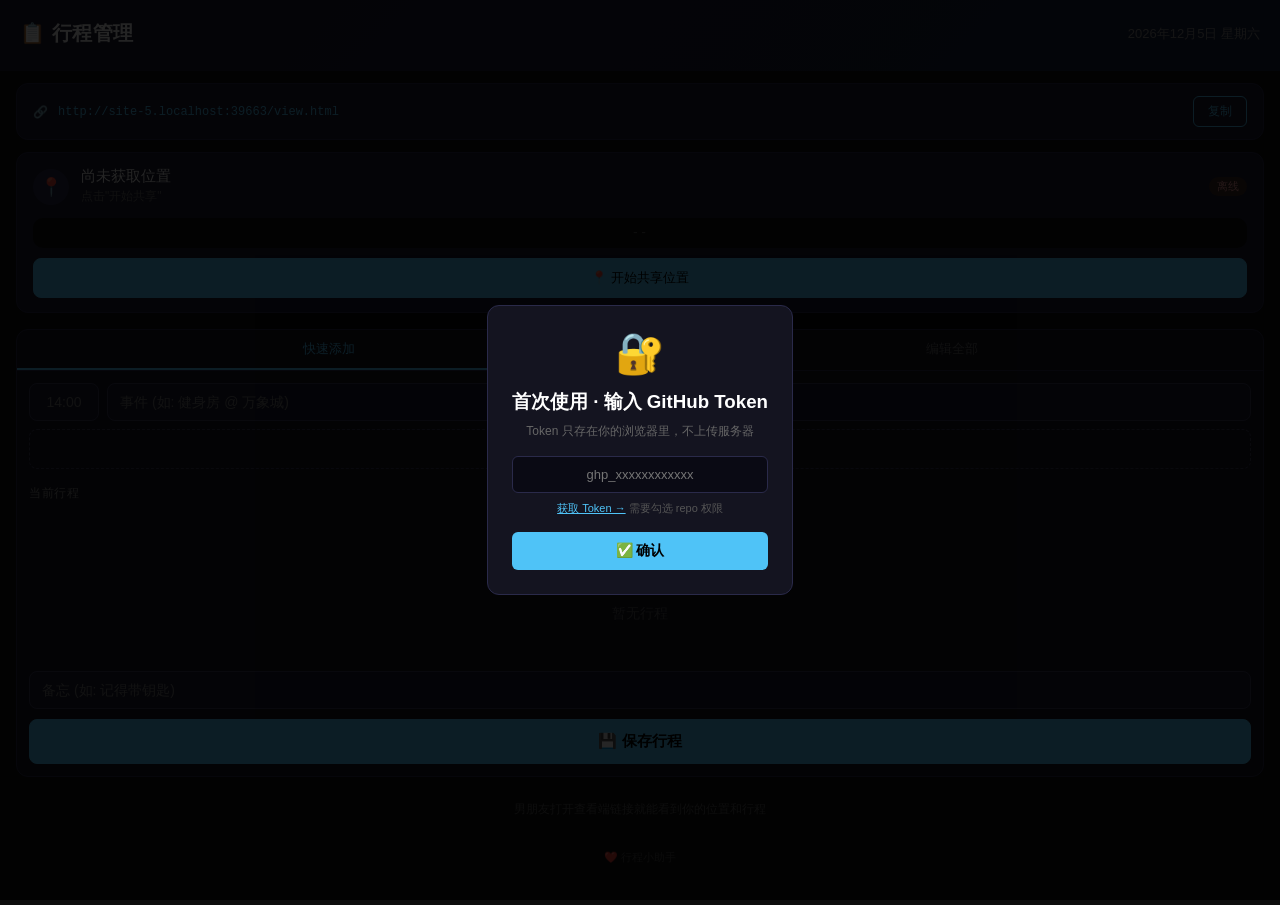
==== commit 6bf9da43: "feat: token input via localStorage for GitHub Pages (no config.js needed)" ====
--- a/admin.html
+++ b/admin.html
@@ -62,6 +62,36 @@
 </head>
 <body>
 
+<!-- Token 设置（首次使用弹出） -->
+<div id="tokenSetup" style="display:none;position:fixed;top:0;left:0;width:100%;height:100%;background:rgba(0,0,0,0.85);z-index:999;display:flex;align-items:center;justify-content:center;">
+  <div style="background:#141420;border:1px solid #2a2a4a;border-radius:12px;padding:24px;margin:20px;max-width:400px;text-align:center;">
+    <div style="font-size:40px;margin-bottom:12px;">🔐</div>
+    <h3 style="color:#fff;margin:0 0 8px;">首次使用 · 输入 GitHub Token</h3>
+    <p style="color:#666;font-size:12px;margin:0 0 16px;">Token 只存在你的浏览器里，不上传服务器</p>
+    <input type="password" id="tokenInput" placeholder="ghp_xxxxxxxxxxxx" style="width:100%;padding:10px;background:#0a0a14;border:1px solid #2a2a4a;border-radius:6px;color:#4fc3f7;font-size:13px;text-align:center;box-sizing:border-box;">
+    <p style="color:#555;font-size:11px;margin:8px 0 16px;"><a href="https://github.com/settings/tokens" target="_blank" style="color:#4fc3f7;">获取 Token →</a> 需要勾选 repo 权限</p>
+    <button id="saveToken" style="width:100%;padding:10px;background:#4fc3f7;color:#000;border:none;border-radius:6px;font-size:14px;font-weight:bold;cursor:pointer;">✅ 确认</button>
+    <p id="tokenError" style="color:#f44;font-size:11px;margin:8px 0 0;display:none;"></p>
+  </div>
+</div>
+
+<script>
+(function() {
+  if (!localStorage.getItem('gh_token')) {
+    document.getElementById('tokenSetup').style.display = 'flex';
+    document.getElementById('saveToken').onclick = function() {
+      var v = document.getElementById('tokenInput').value.trim();
+      if (!v) { document.getElementById('tokenError').style.display='block'; document.getElementById('tokenError').textContent='请输入 Token'; return; }
+      if (!v.startsWith('ghp_')) { document.getElementById('tokenError').style.display='block'; document.getElementById('tokenError').textContent='Token 格式不对，应以 ghp_ 开头'; return; }
+      localStorage.setItem('gh_token', v);
+      window.GITHUB_TOKEN_FROM_CONFIG = v;
+      document.getElementById('tokenSetup').style.display = 'none';
+      location.reload();
+    };
+  }
+})();
+</script>
+
 <div class="header">
   <div class="header-top">
     <h1>📋 行程管理</h1>
@@ -132,6 +162,15 @@
 <div class="share-hint">男朋友打开查看端链接就能看到你的位置和行程</div>
 <div class="footer">❤️ 行程小助手</div>
 
+<!-- Token 管理：优先 localStorage，否则尝试 config.js -->
+<script>
+(function() {
+  var tok = localStorage.getItem('gh_token');
+  if (tok) {
+    window.GITHUB_TOKEN_FROM_CONFIG = tok;
+  }
+})();
+</script>
 <script src="config.js"></script>
 <script src="common.js"></script>
 <script>
--- a/common.css
+++ b/common.css
@@ -0,0 +1,187 @@
+/* 行程小程序 - 共用样式 */
+* { margin: 0; padding: 0; box-sizing: border-box; }
+
+body {
+  font-family: -apple-system, BlinkMacSystemFont, "Segoe UI", "PingFang SC", "Microsoft YaHei", sans-serif;
+  background: #0d0d0d;
+  color: #e0e0e0;
+  min-height: 100vh;
+}
+
+.header {
+  background: linear-gradient(135deg, #1a1a2e 0%, #16213e 100%);
+  padding: 20px 20px 16px;
+  position: sticky;
+  top: 0;
+  z-index: 10;
+}
+.header-top { display: flex; justify-content: space-between; align-items: center; margin-bottom: 8px; }
+.header h1 { font-size: 20px; font-weight: 600; color: #f0f0f0; letter-spacing: 0.5px; }
+.header .date-display { font-size: 13px; color: #888; }
+.header .lunar-display { font-size: 12px; color: #666; margin-top: 2px; }
+.header .subtitle { font-size: 12px; color: #666; }
+
+.section-title {
+  font-size: 14px; font-weight: 500; color: #888;
+  padding: 16px 20px 8px; letter-spacing: 0.5px;
+}
+
+/* 位置卡片 */
+.location-card {
+  background: #1a1a2e;
+  border: 1px solid #2a2a4a;
+  border-radius: 12px;
+  margin: 12px 16px;
+  padding: 14px 16px;
+}
+
+.location-card.featured {
+  background: linear-gradient(135deg, #1a1a2e, #1e1e3a);
+  border-radius: 16px;
+  padding: 18px 20px;
+}
+
+.loc-row { display: flex; align-items: center; gap: 12px; }
+.loc-row.top { align-items: flex-start; }
+
+.loc-icon {
+  width: 40px; height: 40px;
+  background: #2a2a4a; border-radius: 50%;
+  display: flex; align-items: center; justify-content: center;
+  font-size: 20px; flex-shrink: 0;
+  animation: pulse 2s infinite;
+}
+.loc-icon.lg { width: 48px; height: 48px; font-size: 24px; }
+.loc-icon.sm { width: 36px; height: 36px; font-size: 18px; animation: none; }
+
+@keyframes pulse {
+  0%, 100% { box-shadow: 0 0 0 0 rgba(79, 195, 247, 0.2); }
+  50% { box-shadow: 0 0 0 8px rgba(79, 195, 247, 0); }
+}
+
+.loc-info { flex: 1; min-width: 0; }
+.loc-name { font-size: 15px; font-weight: 500; color: #f0f0f0; }
+.loc-name.lg { font-size: 16px; }
+.loc-addr { font-size: 12px; color: #666; margin-top: 2px; }
+.loc-addr.lg { font-size: 13px; color: #777; margin-top: 4px; }
+.loc-time { font-size: 11px; color: #555; margin-top: 1px; }
+.loc-meta { display: flex; align-items: center; gap: 8px; margin-top: 8px; }
+
+.loc-badge {
+  display: inline-block; font-size: 11px; padding: 2px 8px;
+  border-radius: 10px; background: #2a2a4a; color: #888; flex-shrink: 0;
+}
+.loc-badge.online,
+.loc-badge.active { background: #1b5e20; color: #a5d6a7; }
+.loc-badge.offline,
+.loc-badge.inactive { background: #3e2723; color: #ef9a9a; }
+
+.loc-coords {
+  font-size: 12px; color: #555; text-align: center;
+  padding: 8px 12px; background: #0d0d0d; border-radius: 10px;
+  margin-top: 12px; font-family: monospace; letter-spacing: 1px;
+}
+
+/* 地图 */
+.map-container {
+  margin: 0 16px 12px; border-radius: 12px; overflow: hidden;
+  background: #1a1a2e; border: 1px solid #2a2a4a;
+  position: relative;
+}
+.map-container.h200 { height: 200px; }
+.map-container.h220 { height: 220px; }
+.map-container iframe { width: 100%; height: 100%; border: none; }
+
+.map-placeholder {
+  display: flex; flex-direction: column; align-items: center;
+  justify-content: center; height: 100%; color: #555; gap: 8px;
+}
+.map-placeholder .icon { font-size: 32px; }
+.map-placeholder .hint { font-size: 12px; }
+
+.map-link-box { margin: 0 16px 12px; text-align: center; }
+.map-link-box a {
+  color: #4fc3f7; font-size: 13px; text-decoration: none;
+  padding: 10px 20px; border: 1px solid #4fc3f7;
+  border-radius: 8px; display: inline-block;
+}
+
+/* 时间线 */
+.timeline { padding: 0 16px; }
+.timeline-item { display: flex; gap: 14px; padding: 10px 0; position: relative; }
+.timeline-item::before {
+  content: ''; position: absolute; left: 7px; top: 36px; bottom: -10px;
+  width: 1px; background: #2a2a4a;
+}
+.timeline-item:last-child::before { display: none; }
+
+.timeline-dot {
+  width: 16px; height: 16px; border-radius: 50%;
+  background: #2a2a4a; border: 2px solid #3a3a5a;
+  flex-shrink: 0; margin-top: 2px;
+}
+.timeline-dot.current,
+.timeline-dot.active {
+  background: #4fc3f7; border-color: #4fc3f7;
+  box-shadow: 0 0 8px rgba(79,195,247,0.4);
+}
+.timeline-dot.done { background: #4caf50; border-color: #4caf50; }
+
+.timeline-content { flex: 1; min-width: 0; }
+.timeline-time { font-size: 12px; color: #666; }
+.timeline-title { font-size: 15px; color: #e0e0e0; font-weight: 500; margin-top: 2px; }
+.timeline-desc { font-size: 13px; color: #777; margin-top: 2px; }
+.timeline-del {
+  font-size: 16px; color: #555; cursor: pointer; padding: 4px 8px;
+  flex-shrink: 0; align-self: center; line-height: 1;
+}
+
+/* 备忘 */
+.note-section {
+  margin: 16px; padding: 14px 16px;
+  background: #141420; border: 1px solid #2a2a4a; border-radius: 12px;
+}
+.note-section-title { font-size: 13px; color: #666; margin-bottom: 8px; }
+.note-content { font-size: 14px; color: #c0c0c0; line-height: 1.6; }
+
+/* 空状态 */
+.empty-state { text-align: center; padding: 40px 20px; color: #555; }
+.empty-state .emoji { font-size: 40px; margin-bottom: 12px; }
+.empty-state .text { font-size: 14px; }
+
+/* 实时状态条 */
+.live-bar {
+  display: flex; align-items: center; justify-content: center;
+  gap: 6px; padding: 8px 16px; font-size: 11px; color: #555;
+}
+.live-dot {
+  width: 6px; height: 6px; border-radius: 50%;
+  background: #4caf50; animation: pulse-dot 1.5s infinite;
+}
+@keyframes pulse-dot { 0%,100%{opacity:1} 50%{opacity:.3} }
+.live-dot.off { background: #555; animation: none; }
+
+/* 按钮 */
+.btn {
+  padding: 10px; border: 1px solid #3a3a5a; border-radius: 8px;
+  background: #1a1a2e; color: #c0c0c0; font-size: 13px;
+  cursor: pointer; text-align: center;
+}
+.btn.primary { background: #4fc3f7; color: #000; border-color: #4fc3f7; font-weight: 500; }
+.btn.danger { background: #c62828; color: #fff; border-color: #c62828; }
+.btn.block { width: 100%; }
+.btn.lg { padding: 12px; font-size: 15px; font-weight: 600; }
+.btn:active { opacity: 0.7; }
+
+/* 输入框 */
+.input-base {
+  background: #1a1a2e; border: 1px solid #3a3a5a;
+  border-radius: 8px; color: #e0e0e0; font-size: 14px;
+  padding: 10px 12px; font-family: inherit;
+}
+.input-base:focus { outline: none; border-color: #4fc3f7; }
+.input-base.block { width: 100%; }
+.input-base.area { resize: none; }
+
+.footer { text-align: center; padding: 24px 20px 40px; font-size: 11px; color: #444; }
+.footer a { color: #4fc3f7; text-decoration: none; }
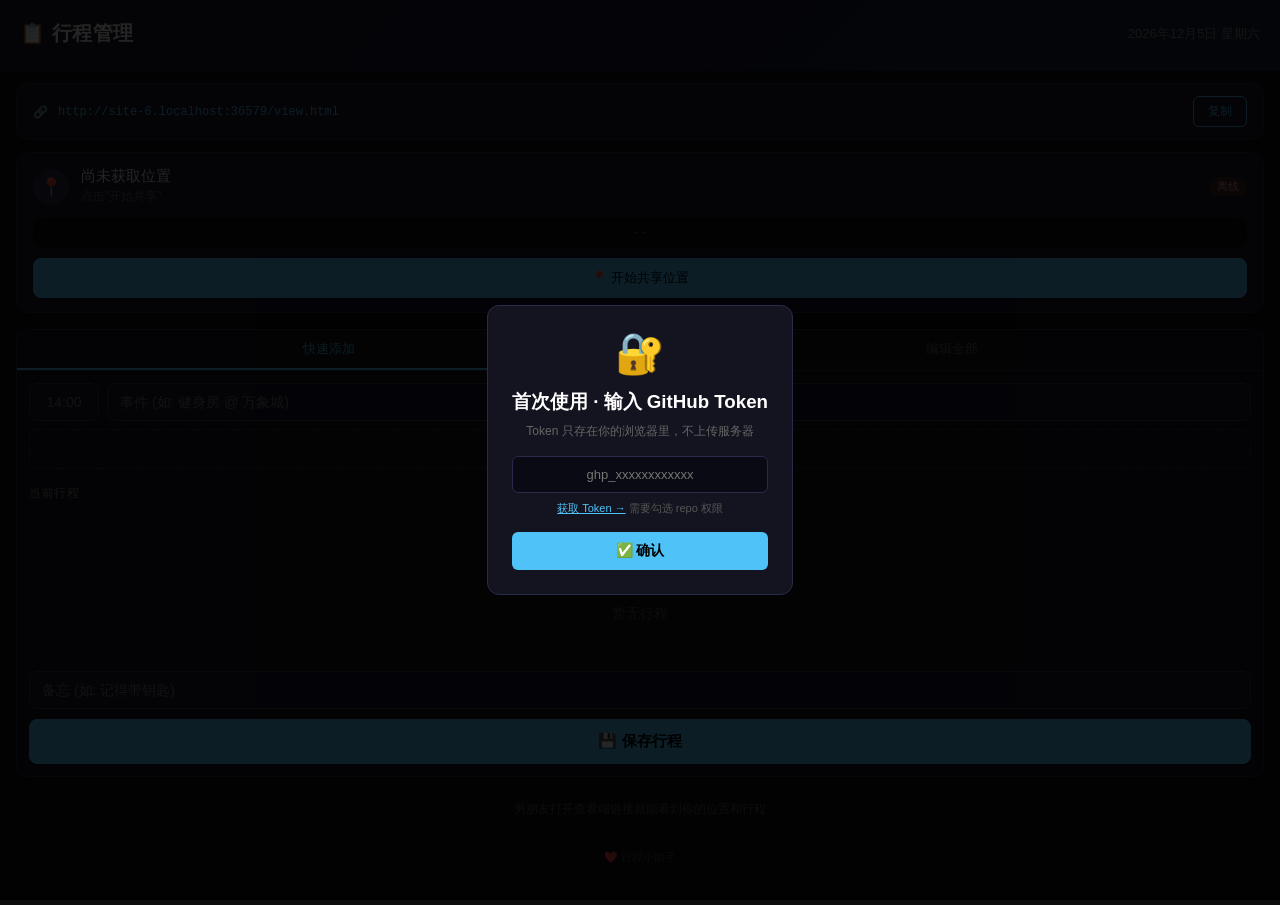
==== commit 2976eb7a: "fix: token dialog display bug + no-reload init after token input" ====
--- a/admin.html
+++ b/admin.html
@@ -63,7 +63,7 @@
 <body>
 
 <!-- Token 设置（首次使用弹出） -->
-<div id="tokenSetup" style="display:none;position:fixed;top:0;left:0;width:100%;height:100%;background:rgba(0,0,0,0.85);z-index:999;display:flex;align-items:center;justify-content:center;">
+<div id="tokenSetup" style="display:none;position:fixed;top:0;left:0;width:100%;height:100%;background:rgba(0,0,0,0.85);z-index:9999;align-items:center;justify-content:center;">
   <div style="background:#141420;border:1px solid #2a2a4a;border-radius:12px;padding:24px;margin:20px;max-width:400px;text-align:center;">
     <div style="font-size:40px;margin-bottom:12px;">🔐</div>
     <h3 style="color:#fff;margin:0 0 8px;">首次使用 · 输入 GitHub Token</h3>
@@ -77,17 +77,23 @@
 
 <script>
 (function() {
+  var el = document.getElementById('tokenSetup');
   if (!localStorage.getItem('gh_token')) {
-    document.getElementById('tokenSetup').style.display = 'flex';
+    el.style.display = 'flex';
     document.getElementById('saveToken').onclick = function() {
       var v = document.getElementById('tokenInput').value.trim();
       if (!v) { document.getElementById('tokenError').style.display='block'; document.getElementById('tokenError').textContent='请输入 Token'; return; }
       if (!v.startsWith('ghp_')) { document.getElementById('tokenError').style.display='block'; document.getElementById('tokenError').textContent='Token 格式不对，应以 ghp_ 开头'; return; }
       localStorage.setItem('gh_token', v);
       window.GITHUB_TOKEN_FROM_CONFIG = v;
-      document.getElementById('tokenSetup').style.display = 'none';
-      location.reload();
+      el.style.display = 'none';
+      document.getElementById('tokenError').style.display = 'none';
+      // 不 reload，直接初始化
+      if (typeof initAdmin === 'function') initAdmin();
+      else location.reload();
     };
+  } else {
+    el.style.display = 'none';
   }
 })();
 </script>
@@ -354,7 +360,7 @@
 });
 
 // ===== 初始化 =====
-(async function init() {
+async function initAdmin() {
   $('dateDisplay').textContent = U.todayStr();
   updateSharedLink();
   await loadInitial();
@@ -365,7 +371,8 @@
     $('startShare').style.display = 'none';
     $('stopShare').style.display = 'block';
   }
-})();
+}
+initAdmin();
 
 $('startShare').addEventListener('click', startSharing);
 $('stopShare').addEventListener('click', stopSharing);
